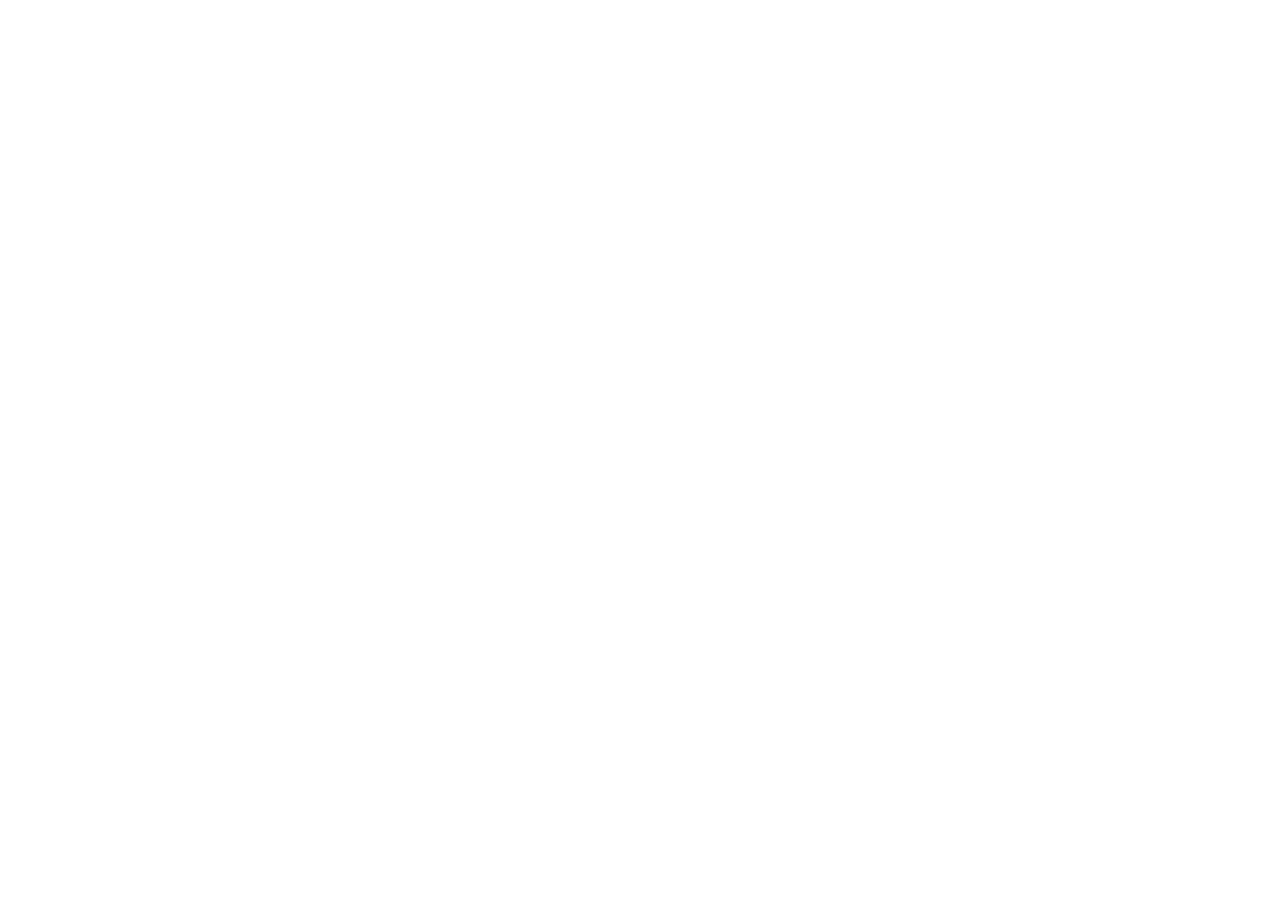
==== index.html @ 4eb45b32 "Commit Inicial" ====
<!DOCTYPE html>
<html lang="en">
<head>
    <meta charset="UTF-8">
    <meta http-equiv="X-UA-Compatible" content="IE=edge">
    <meta name="viewport" content="width=device-width, initial-scale=1.0">
    <title>FrontEnd Store</title>
</head>
<body>
    
</body>
</html>
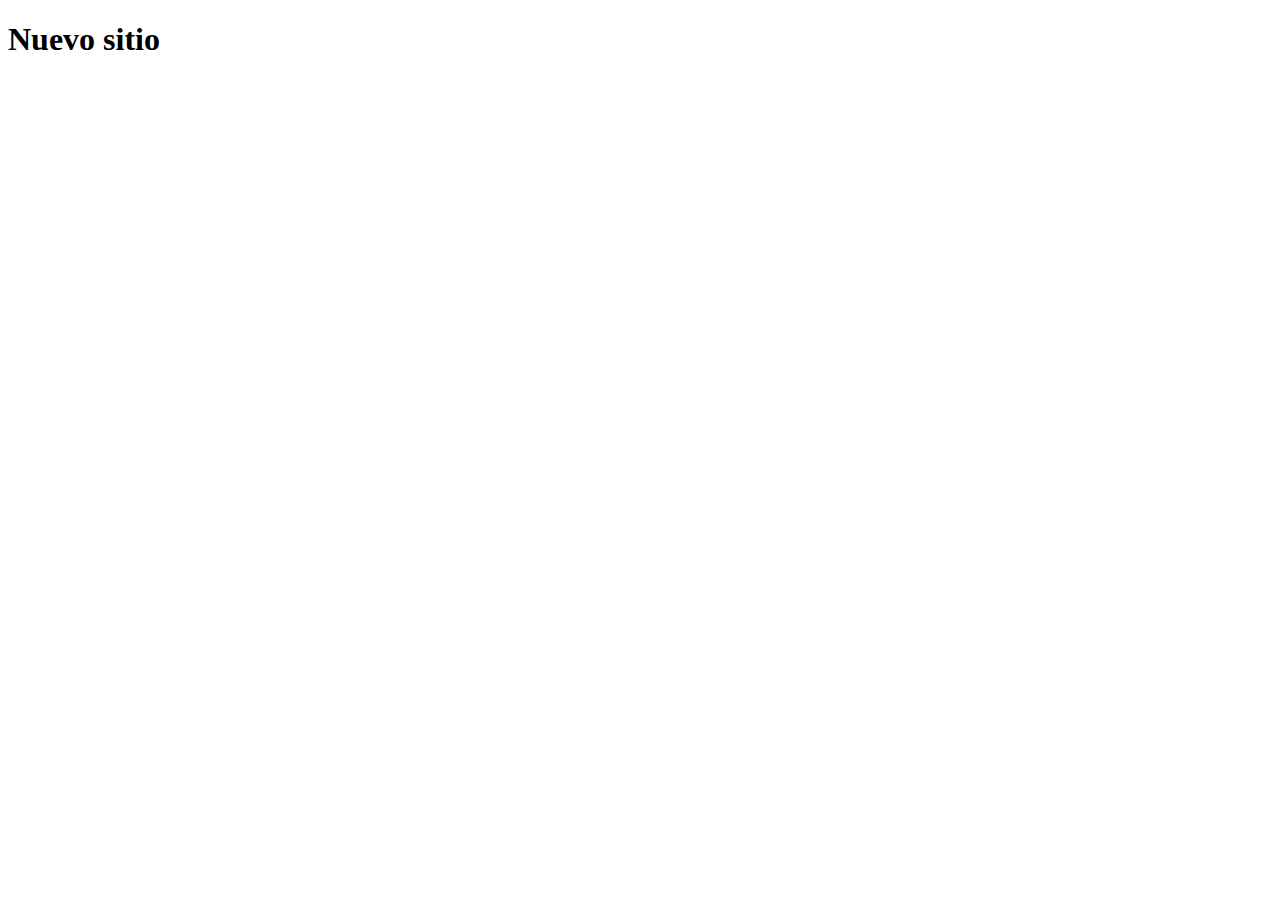
==== commit 9fb3fc46: "Actualizacion" ====
--- a/index.html
+++ b/index.html
@@ -7,6 +7,6 @@
     <title>FrontEnd Store</title>
 </head>
 <body>
-    
+    <h1>Nuevo sitio</h1>
 </body>
 </html>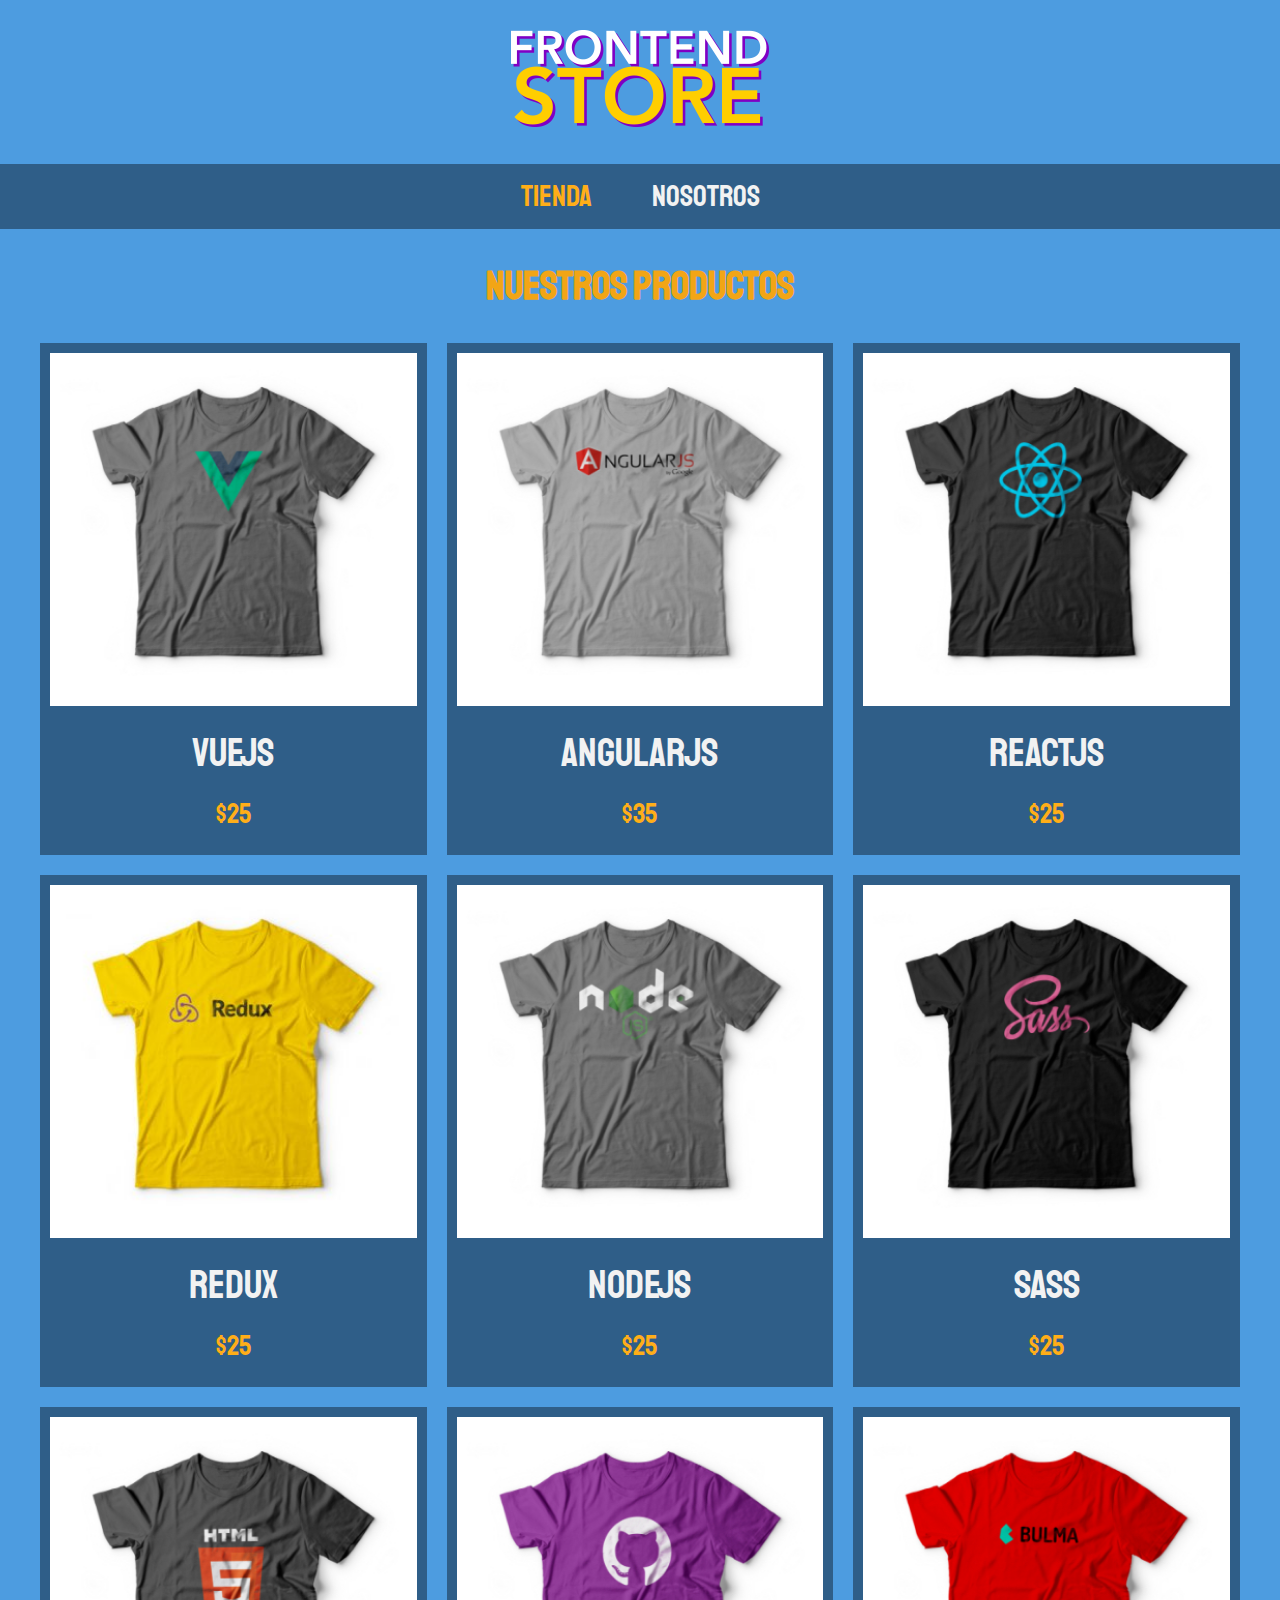
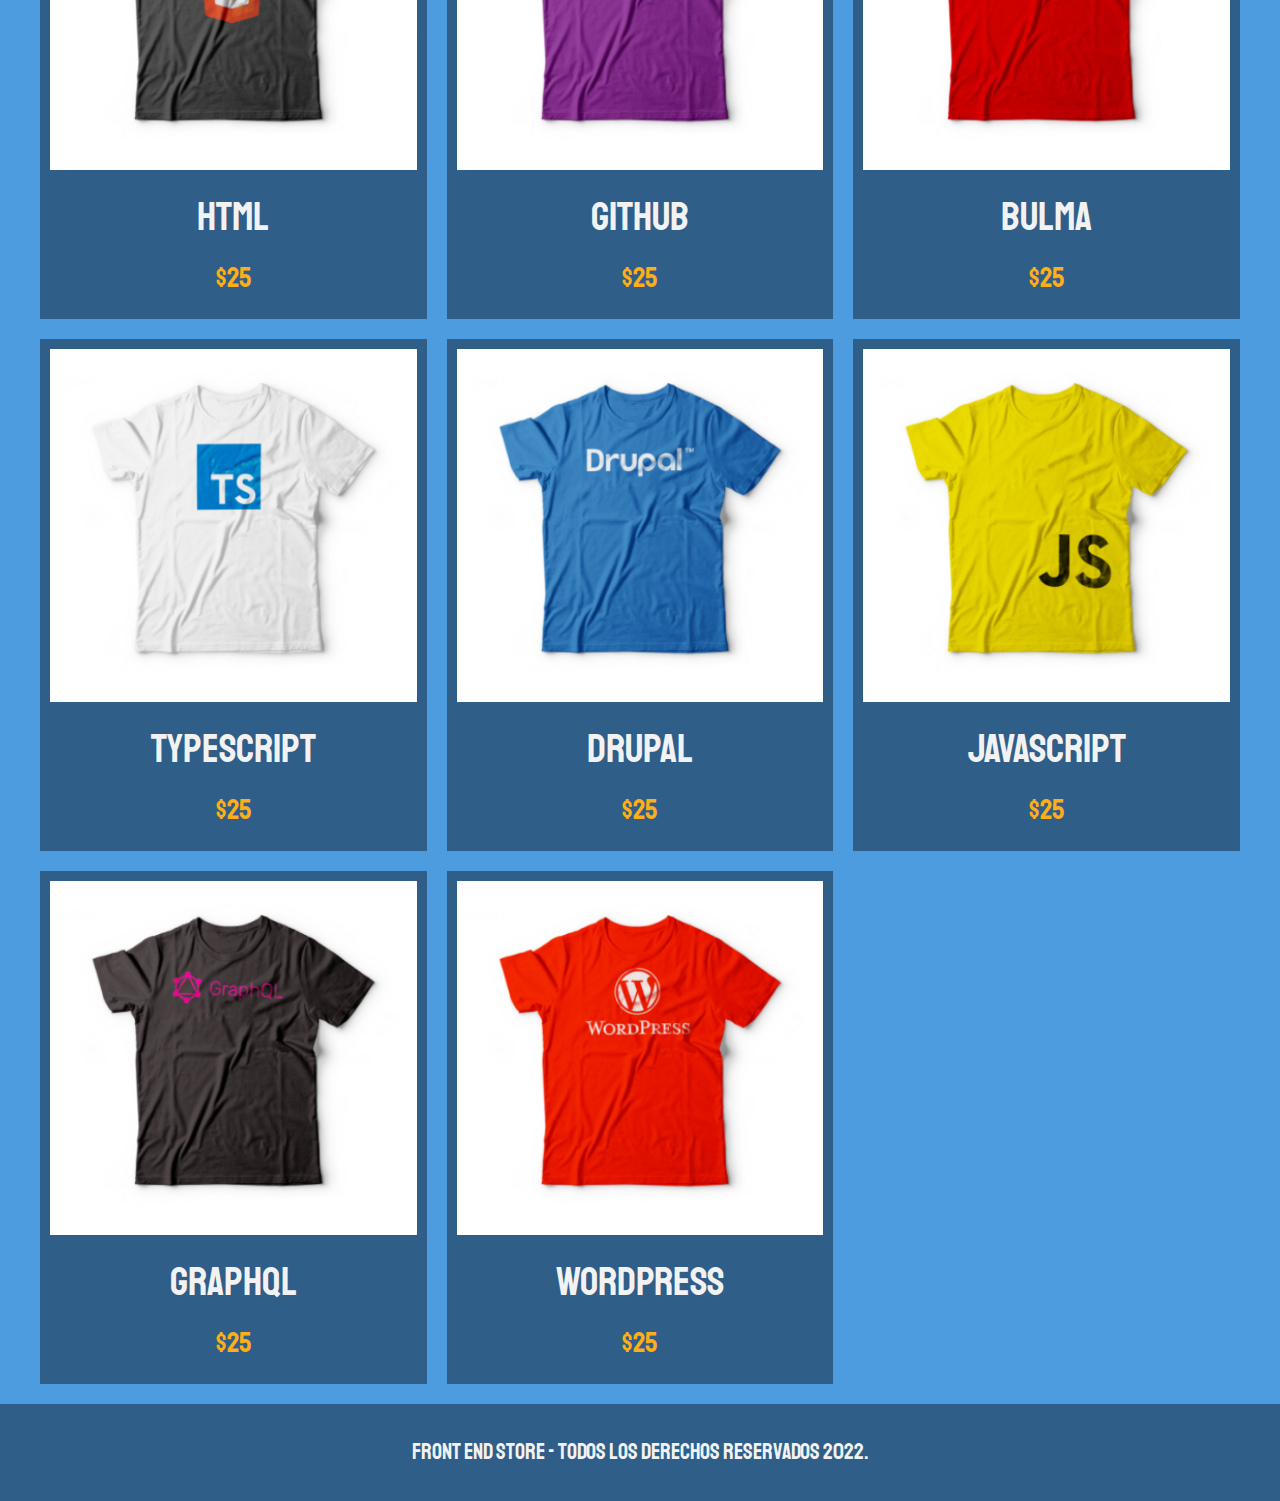
==== commit 8872bdcf: "Actualizacion" ====
--- a/index.html
+++ b/index.html
@@ -4,9 +4,159 @@
     <meta charset="UTF-8">
     <meta http-equiv="X-UA-Compatible" content="IE=edge">
     <meta name="viewport" content="width=device-width, initial-scale=1.0">
+    <link href="https://fonts.googleapis.com/css2?family=Staatliches&display=swap" rel="stylesheet">
+    <link rel="stylesheet" href="css/normalize.css">
+    <link rel="preload" href="css/normalize.css" as="style">
+    <link rel="stylesheet" href="css/style.css">
+    <link rel="preload" href="css/style.css" as="style">
     <title>FrontEnd Store</title>
 </head>
 <body>
-    <h1>Nuevo sitio</h1>
+    <header class="header">
+        <a href="index.html">
+            <img class="header__logo" src="img/logo.png" alt="Logotipo">
+        </a>
+    </header>
+    <nav class="navegacion">
+        <a class="navegacion__enlace navegacion__enlace--activo" href="index.html">Tienda</a>
+        <a class="navegacion__enlace" href="nosotros.html">Nosotros</a>
+    </nav>
+
+    <main class="contenedor">
+        <h1>Nuestros productos</h1>
+
+        <div class="grid">
+            <div class="producto">
+                <a href="producto.html">
+                    <img class="producto__imagen" src="img/1.jpg" alt="imagen camisa">
+                    <div class="producto__informacion">
+                        <p class="producto__nombre">VueJS</p>
+                        <p class="producto__precio">$25</p>
+                    </div>
+                </a>
+            </div> <!-- Fin de class producto -->
+            <div class="producto">
+                <a href="producto.html">
+                    <img class="producto__imagen" src="img/2.jpg" alt="imagen camisa">
+                    <div class="producto__informacion">
+                        <p class="producto__nombre">AngularJS</p>
+                        <p class="producto__precio">$35</p>
+                    </div>
+                </a>
+            </div> <!-- Fin de class producto -->
+            <div class="producto">
+                <a href="producto.html">
+                    <img class="producto__imagen" src="img/3.jpg" alt="imagen camisa">
+                    <div class="producto__informacion">
+                        <p class="producto__nombre">ReactJS</p>
+                        <p class="producto__precio">$25</p>
+                    </div>
+                </a>
+            </div> <!-- Fin de class producto -->
+            <div class="producto">
+                <a href="producto.html">
+                    <img class="producto__imagen" src="img/4.jpg" alt="imagen camisa">
+                    <div class="producto__informacion">
+                        <p class="producto__nombre">Redux</p>
+                        <p class="producto__precio">$25</p>
+                    </div>
+                </a>
+            </div> <!-- Fin de class producto -->
+            <div class="producto">
+                <a href="producto.html">
+                    <img class="producto__imagen" src="img/5.jpg" alt="imagen camisa">
+                    <div class="producto__informacion">
+                        <p class="producto__nombre">NodeJS</p>
+                        <p class="producto__precio">$25</p>
+                    </div>
+                </a>
+            </div> <!-- Fin de class producto -->
+            <div class="producto">
+                <a href="producto.html">
+                    <img class="producto__imagen" src="img/6.jpg" alt="imagen camisa">
+                    <div class="producto__informacion">
+                        <p class="producto__nombre">SASS</p>
+                        <p class="producto__precio">$25</p>
+                    </div>
+                </a>
+            </div> <!-- Fin de class producto -->
+            <div class="producto">
+                <a href="producto.html">
+                    <img class="producto__imagen" src="img/7.jpg" alt="imagen camisa">
+                    <div class="producto__informacion">
+                        <p class="producto__nombre">HTML</p>
+                        <p class="producto__precio">$25</p>
+                    </div>
+                </a>
+            </div> <!-- Fin de class producto -->
+            <div class="producto">
+                <a href="producto.html">
+                    <img class="producto__imagen" src="img/8.jpg" alt="imagen camisa">
+                    <div class="producto__informacion">
+                        <p class="producto__nombre">GitHub</p>
+                        <p class="producto__precio">$25</p>
+                    </div>
+                </a>
+            </div> <!-- Fin de class producto -->
+            <div class="producto">
+                <a href="producto.html">
+                    <img class="producto__imagen" src="img/9.jpg" alt="imagen camisa">
+                    <div class="producto__informacion">
+                        <p class="producto__nombre">BULMA</p>
+                        <p class="producto__precio">$25</p>
+                    </div>
+                </a>
+            </div> <!-- Fin de class producto -->
+            <div class="producto">
+                <a href="producto.html">
+                    <img class="producto__imagen" src="img/10.jpg" alt="imagen camisa">
+                    <div class="producto__informacion">
+                        <p class="producto__nombre">TypeScript</p>
+                        <p class="producto__precio">$25</p>
+                    </div>
+                </a>
+            </div> <!-- Fin de class producto -->
+            <div class="producto">
+                <a href="producto.html">
+                    <img class="producto__imagen" src="img/11.jpg" alt="imagen camisa">
+                    <div class="producto__informacion">
+                        <p class="producto__nombre">Drupal</p>
+                        <p class="producto__precio">$25</p>
+                    </div>
+                </a>
+            </div> <!-- Fin de class producto -->
+            <div class="producto">
+                <a href="producto.html">
+                    <img class="producto__imagen" src="img/12.jpg" alt="imagen camisa">
+                    <div class="producto__informacion">
+                        <p class="producto__nombre">JavaScript</p>
+                        <p class="producto__precio">$25</p>
+                    </div>
+                </a>
+            </div> <!-- Fin de class producto -->
+            <div class="producto">
+                <a href="producto.html">
+                    <img class="producto__imagen" src="img/13.jpg" alt="imagen camisa">
+                    <div class="producto__informacion">
+                        <p class="producto__nombre">GraphQL</p>
+                        <p class="producto__precio">$25</p>
+                    </div>
+                </a>
+            </div> <!-- Fin de class producto -->
+            <div class="producto">
+                <a href="producto.html">
+                    <img class="producto__imagen" src="img/14.jpg" alt="imagen camisa">
+                    <div class="producto__informacion">
+                        <p class="producto__nombre">WordPress</p>
+                        <p class="producto__precio">$25</p>
+                    </div>
+                </a>
+            </div> <!-- Fin de class producto -->
+        </div>
+    </main>
+
+    <footer class="footer">
+        <p class="footer__texto">Front End Store - Todos los derechos reservados 2022.</p>
+    </footer>
 </body>
 </html>--- a/css/style.css
+++ b/css/style.css
@@ -0,0 +1,130 @@
+:root {
+  --primario: #4d9ce0;
+  --primario-obscuro: #2f5e88;
+  --secundario: #ffae18;
+  --secundario-obscuro: #F2A516;
+  --blanco: #F2F2F2;
+  --negro: #000000;
+  --fuente-principal: "Staatliches", cursive;
+}
+
+html {
+    box-sizing: border-box;
+    font-size: 62.5%;
+}
+*,
+*:before,
+*:after {
+    box-sizing: inherit;
+}
+
+/* Globales */
+body {
+    background-color: var(--primario);
+    font-size: 1.6rem;
+    line-height: 1.5;
+}
+p {
+    font-size: 1.8rem;
+    font-family: Arial, Helvetica, sans-serif;
+    color: var(--blanco);
+}
+a {
+    text-decoration: none;
+}
+image {
+    max-width: 100%;
+}
+.contenedor {
+    max-width: 120rem;
+    margin: 0 auto;
+}
+h1, h2, h3 {
+    text-align: center;
+    color: var(--secundario-obscuro);
+    font-family: var(--fuente-principal);
+}
+h1 {
+    font-size: 4rem;
+}
+h2 {
+    font-size: 3.2rem;
+}
+h3 {
+    font-size: 2.4rem;
+}
+/* Header */
+.header {
+    display: flex;
+    justify-content: center;
+}
+.header__logo {
+    margin: 3rem 0;
+}
+/* Footer */
+.footer {
+    background-color: var(--primario-obscuro);
+    padding: 1rem 0;
+    margin-top: 2rem;
+}
+.footer__texto {
+    font-family: var(--fuente-principal);
+    text-align: center;
+    font-size: 2.2rem;
+}
+/* Navegacion */
+.navegacion {
+    background-color: var(--primario-obscuro);
+    padding: 1rem 0;
+    display: flex;
+    justify-content: center;
+    gap: 4rem; /* Forma nueva */
+}
+.navegacion__enlace {
+    font-family: var(--fuente-principal);
+    color: var(--blanco);
+    font-size: 3rem;
+    margin-right: 2rem;
+}
+.navegacion__enlace:last-of-type {
+    margin-right: 0;
+}
+.navegacion__enlace--activo,
+.navegacion__enlace:hover {
+    color: var(--secundario);
+}
+/* Grid */
+.grid {
+    display: grid;
+    grid-template-columns: repeat(2, 1fr);
+    gap: 2rem;
+}
+@media (min-width: 768px) {
+    .grid {
+        grid-template-columns: repeat(3, 1fr);
+    }
+}
+/* Productos */
+.producto {
+    background-color: var(--primario-obscuro);
+    padding: 1rem;
+}
+.producto__imagen {
+    width: 100%;
+}
+.producto__informacion {
+
+}
+.producto__nombre {
+    font-size: 4rem;
+}
+.producto__precio {
+    font-size: 2.8rem;
+    color: var(--secundario);
+}
+.producto__nombre,
+.producto__precio {
+    font-family: var(--fuente-principal);
+    margin: 1rem 0;
+    text-align: center;
+}--- a/css/style.css
+++ b/css/style.css
@@ -0,0 +1,130 @@
+:root {
+  --primario: #4d9ce0;
+  --primario-obscuro: #2f5e88;
+  --secundario: #ffae18;
+  --secundario-obscuro: #F2A516;
+  --blanco: #F2F2F2;
+  --negro: #000000;
+  --fuente-principal: "Staatliches", cursive;
+}
+
+html {
+    box-sizing: border-box;
+    font-size: 62.5%;
+}
+*,
+*:before,
+*:after {
+    box-sizing: inherit;
+}
+
+/* Globales */
+body {
+    background-color: var(--primario);
+    font-size: 1.6rem;
+    line-height: 1.5;
+}
+p {
+    font-size: 1.8rem;
+    font-family: Arial, Helvetica, sans-serif;
+    color: var(--blanco);
+}
+a {
+    text-decoration: none;
+}
+image {
+    max-width: 100%;
+}
+.contenedor {
+    max-width: 120rem;
+    margin: 0 auto;
+}
+h1, h2, h3 {
+    text-align: center;
+    color: var(--secundario-obscuro);
+    font-family: var(--fuente-principal);
+}
+h1 {
+    font-size: 4rem;
+}
+h2 {
+    font-size: 3.2rem;
+}
+h3 {
+    font-size: 2.4rem;
+}
+/* Header */
+.header {
+    display: flex;
+    justify-content: center;
+}
+.header__logo {
+    margin: 3rem 0;
+}
+/* Footer */
+.footer {
+    background-color: var(--primario-obscuro);
+    padding: 1rem 0;
+    margin-top: 2rem;
+}
+.footer__texto {
+    font-family: var(--fuente-principal);
+    text-align: center;
+    font-size: 2.2rem;
+}
+/* Navegacion */
+.navegacion {
+    background-color: var(--primario-obscuro);
+    padding: 1rem 0;
+    display: flex;
+    justify-content: center;
+    gap: 4rem; /* Forma nueva */
+}
+.navegacion__enlace {
+    font-family: var(--fuente-principal);
+    color: var(--blanco);
+    font-size: 3rem;
+    margin-right: 2rem;
+}
+.navegacion__enlace:last-of-type {
+    margin-right: 0;
+}
+.navegacion__enlace--activo,
+.navegacion__enlace:hover {
+    color: var(--secundario);
+}
+/* Grid */
+.grid {
+    display: grid;
+    grid-template-columns: repeat(2, 1fr);
+    gap: 2rem;
+}
+@media (min-width: 768px) {
+    .grid {
+        grid-template-columns: repeat(3, 1fr);
+    }
+}
+/* Productos */
+.producto {
+    background-color: var(--primario-obscuro);
+    padding: 1rem;
+}
+.producto__imagen {
+    width: 100%;
+}
+.producto__informacion {
+
+}
+.producto__nombre {
+    font-size: 4rem;
+}
+.producto__precio {
+    font-size: 2.8rem;
+    color: var(--secundario);
+}
+.producto__nombre,
+.producto__precio {
+    font-family: var(--fuente-principal);
+    margin: 1rem 0;
+    text-align: center;
+}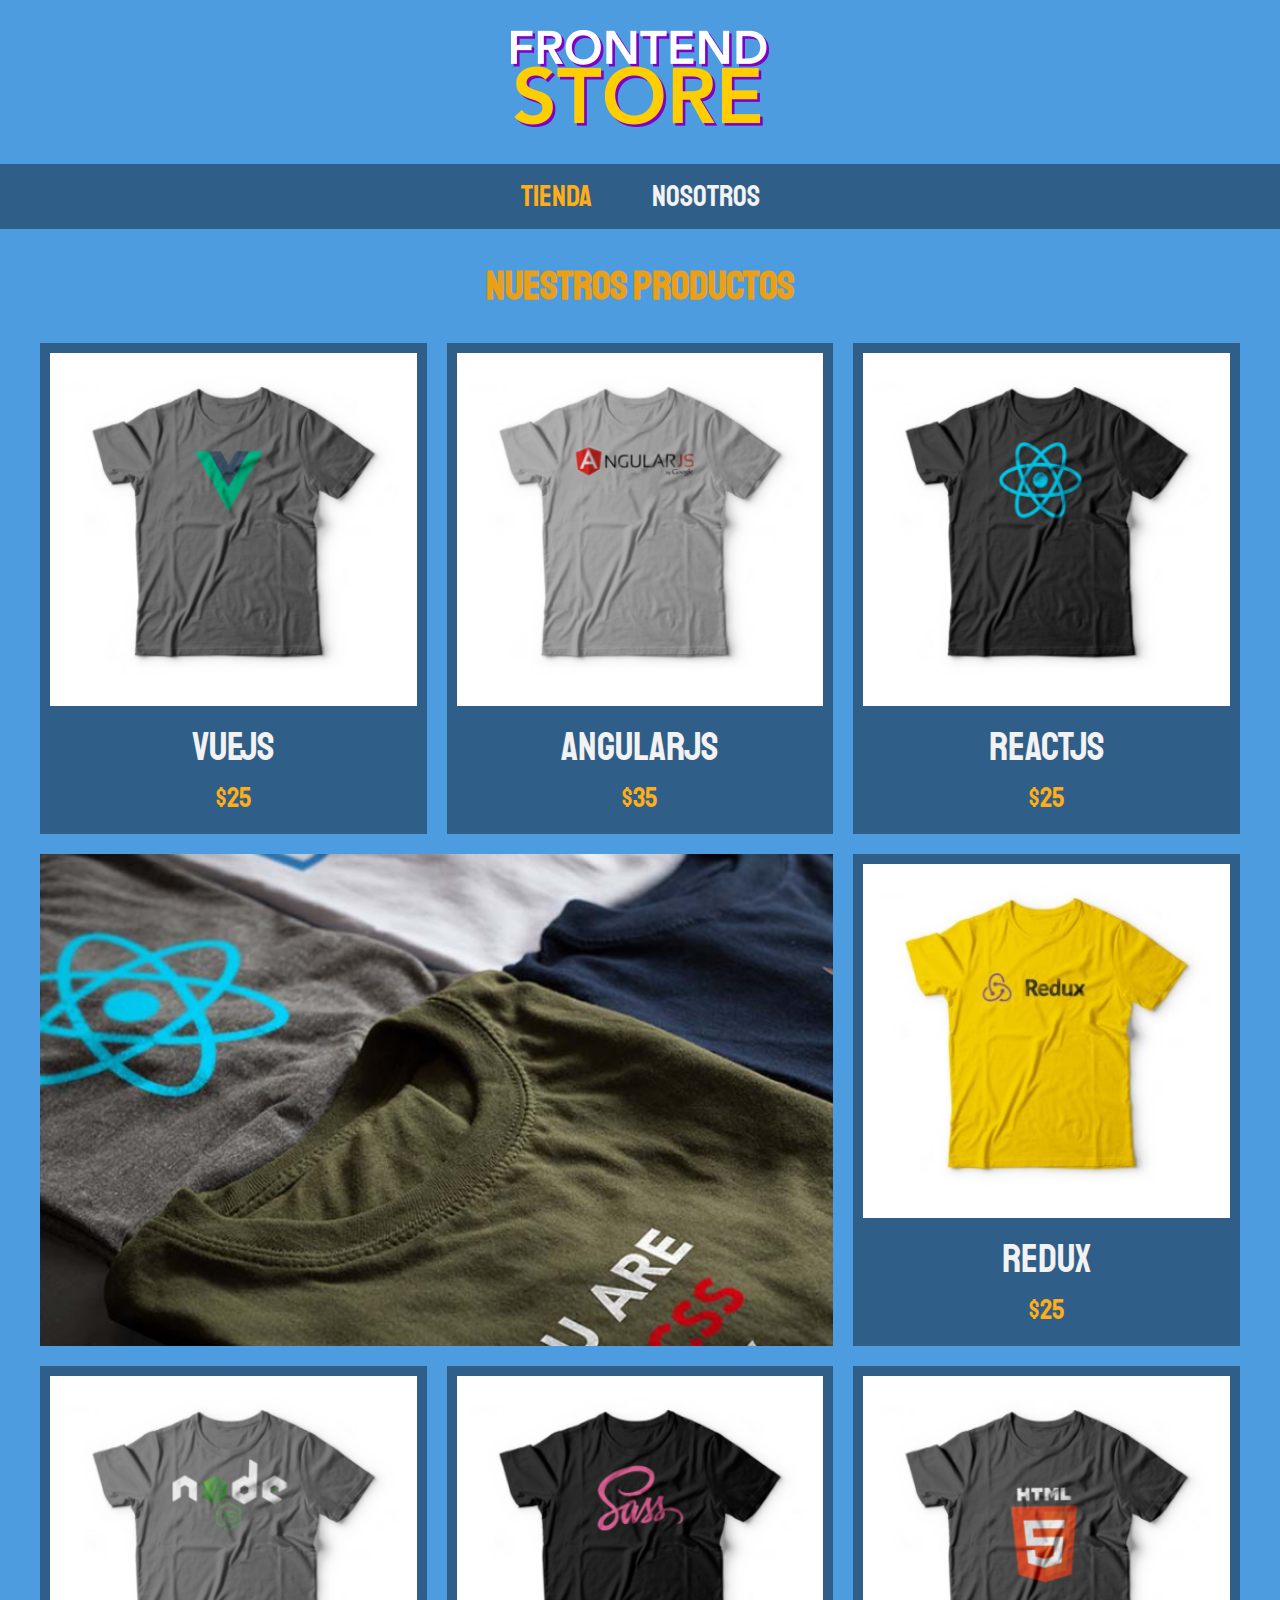
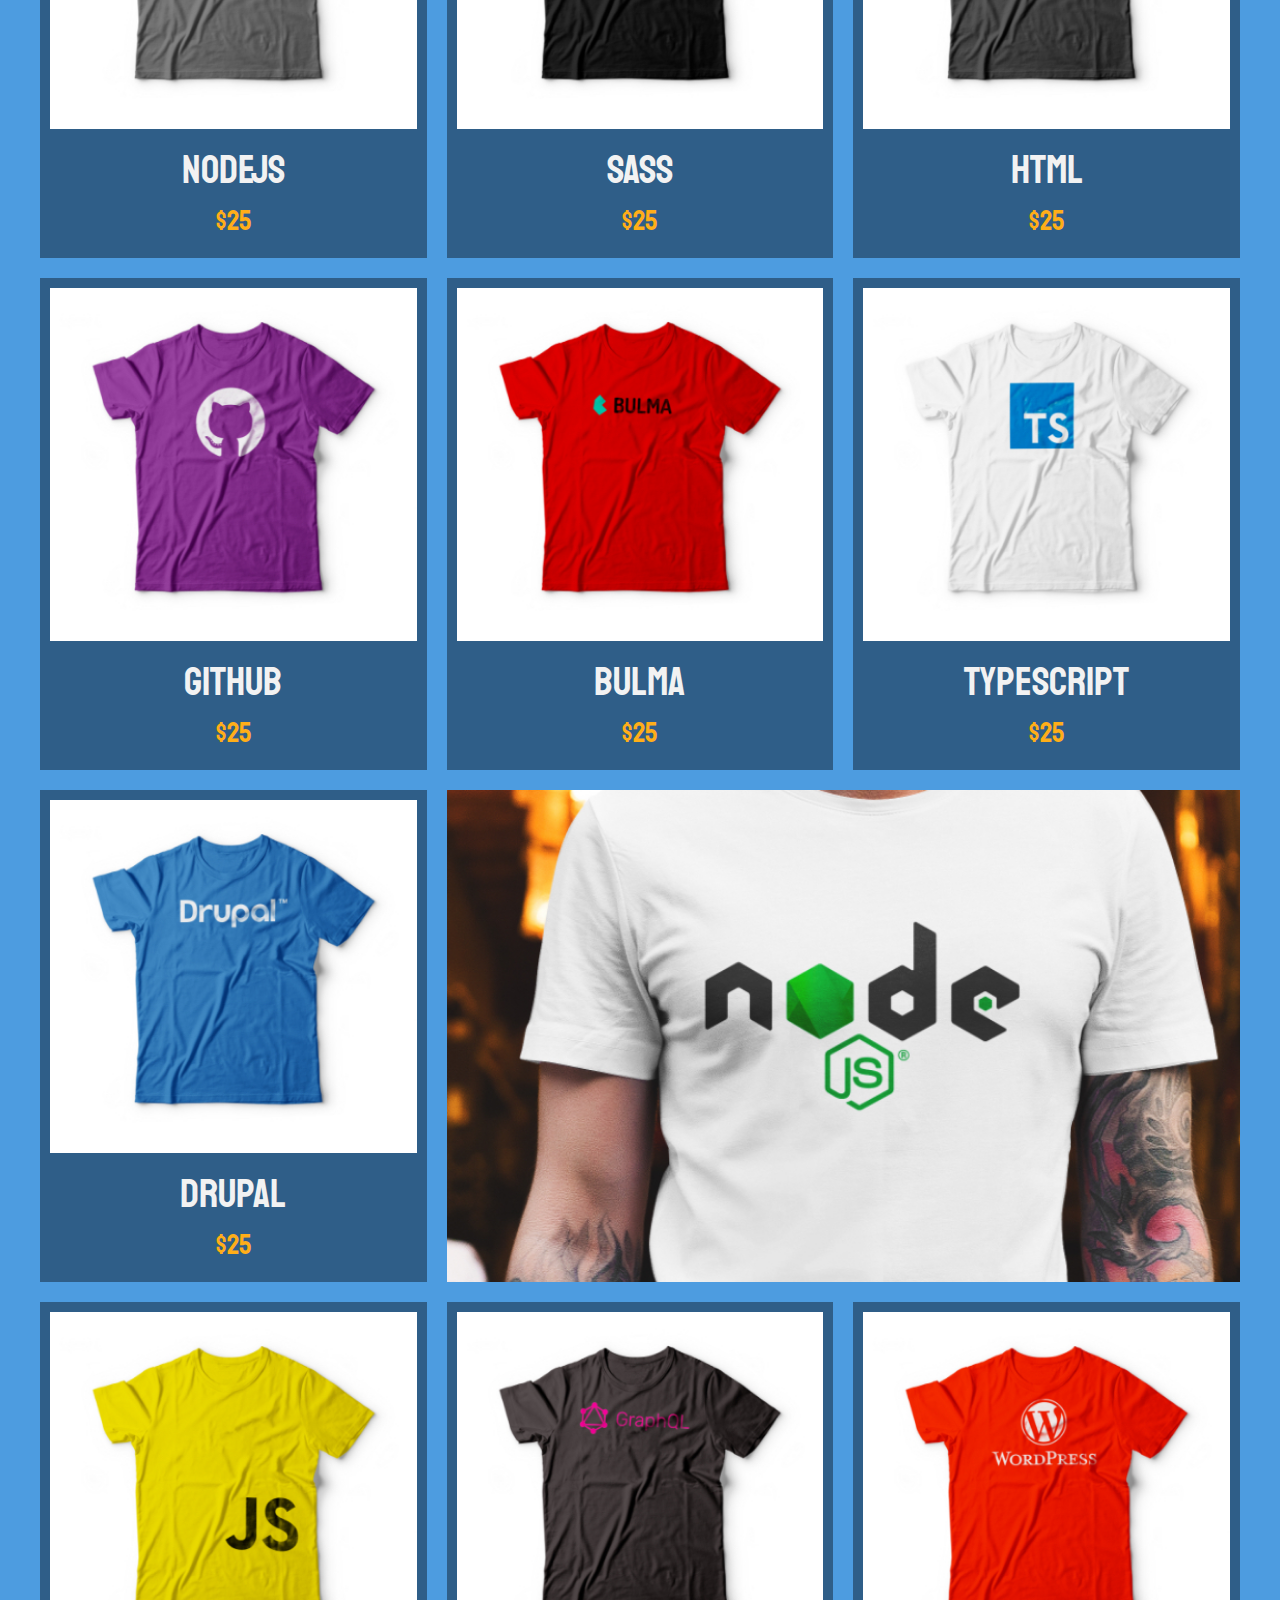
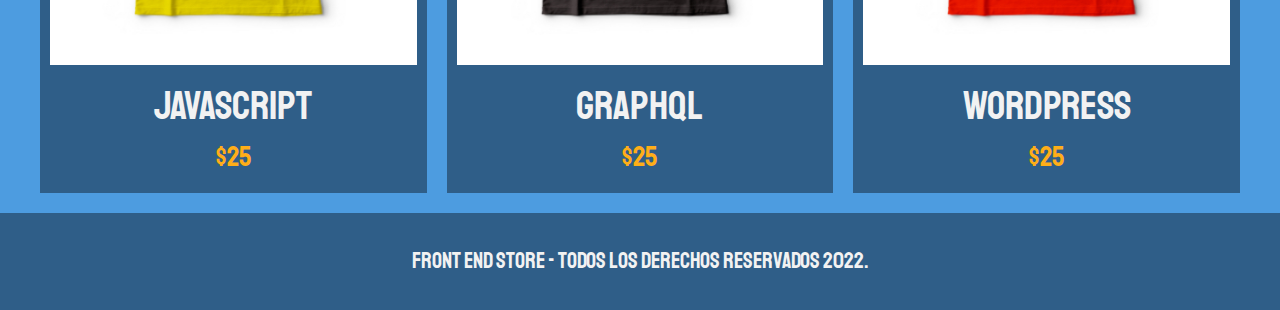
==== commit 7918b895: "Actualizacion" ====
--- a/index.html
+++ b/index.html
@@ -152,6 +152,8 @@
                     </div>
                 </a>
             </div> <!-- Fin de class producto -->
+            <div class="grafico grafico--camisas"></div>
+            <div class="grafico grafico--node"></div>
         </div>
     </main>
 
--- a/css/style.css
+++ b/css/style.css
@@ -2,7 +2,7 @@
   --primario: #4d9ce0;
   --primario-obscuro: #2f5e88;
   --secundario: #ffae18;
-  --secundario-obscuro: #F2A516;
+  --secundario-obscuro: #e99f16;
   --blanco: #F2F2F2;
   --negro: #000000;
   --fuente-principal: "Staatliches", cursive;
@@ -24,6 +24,19 @@
     font-size: 1.6rem;
     line-height: 1.5;
 }
+body::-webkit-scrollbar {
+    width: 12px;               /* width of the entire scrollbar */
+  }
+  
+  body::-webkit-scrollbar-track {
+    background: var(--primario-obscuro);        /* color of the tracking area */
+  }
+  
+  body::-webkit-scrollbar-thumb {
+    background-color: var(--secundario-obscuro);    /* color of the scroll thumb */
+    border: 1px solid var(--primario-obscuro);  /* creates padding around scroll thumb */
+  }
+
 p {
     font-size: 1.8rem;
     font-family: Arial, Helvetica, sans-serif;
@@ -112,9 +125,6 @@
 .producto__imagen {
     width: 100%;
 }
-.producto__informacion {
-
-}
 .producto__nombre {
     font-size: 4rem;
 }
@@ -127,4 +137,26 @@
     font-family: var(--fuente-principal);
     margin: 1rem 0;
     text-align: center;
+    line-height: 1.2;
+}
+/* Graficos */
+.grafico {
+    min-height: 30rem;
+    background-repeat: no-repeat;
+    background-size: cover;
+    grid-column: 1 / 3;
+}
+.grafico--camisas {
+    grid-row: 2 / 3;
+    background-image: url(../img/grafico1.jpg);
+}
+.grafico--node {
+    background-image: url(../img/grafico2.jpg);
+    grid-row: 8 / 9;
+}
+@media (min-width: 768px) {
+    .grafico--node {
+        grid-row: 5 / 6;
+        grid-column: 2 / 4;
+    }
 }--- a/css/style.css
+++ b/css/style.css
@@ -2,7 +2,7 @@
   --primario: #4d9ce0;
   --primario-obscuro: #2f5e88;
   --secundario: #ffae18;
-  --secundario-obscuro: #F2A516;
+  --secundario-obscuro: #e99f16;
   --blanco: #F2F2F2;
   --negro: #000000;
   --fuente-principal: "Staatliches", cursive;
@@ -24,6 +24,19 @@
     font-size: 1.6rem;
     line-height: 1.5;
 }
+body::-webkit-scrollbar {
+    width: 12px;               /* width of the entire scrollbar */
+  }
+  
+  body::-webkit-scrollbar-track {
+    background: var(--primario-obscuro);        /* color of the tracking area */
+  }
+  
+  body::-webkit-scrollbar-thumb {
+    background-color: var(--secundario-obscuro);    /* color of the scroll thumb */
+    border: 1px solid var(--primario-obscuro);  /* creates padding around scroll thumb */
+  }
+
 p {
     font-size: 1.8rem;
     font-family: Arial, Helvetica, sans-serif;
@@ -112,9 +125,6 @@
 .producto__imagen {
     width: 100%;
 }
-.producto__informacion {
-
-}
 .producto__nombre {
     font-size: 4rem;
 }
@@ -127,4 +137,26 @@
     font-family: var(--fuente-principal);
     margin: 1rem 0;
     text-align: center;
+    line-height: 1.2;
+}
+/* Graficos */
+.grafico {
+    min-height: 30rem;
+    background-repeat: no-repeat;
+    background-size: cover;
+    grid-column: 1 / 3;
+}
+.grafico--camisas {
+    grid-row: 2 / 3;
+    background-image: url(../img/grafico1.jpg);
+}
+.grafico--node {
+    background-image: url(../img/grafico2.jpg);
+    grid-row: 8 / 9;
+}
+@media (min-width: 768px) {
+    .grafico--node {
+        grid-row: 5 / 6;
+        grid-column: 2 / 4;
+    }
 }